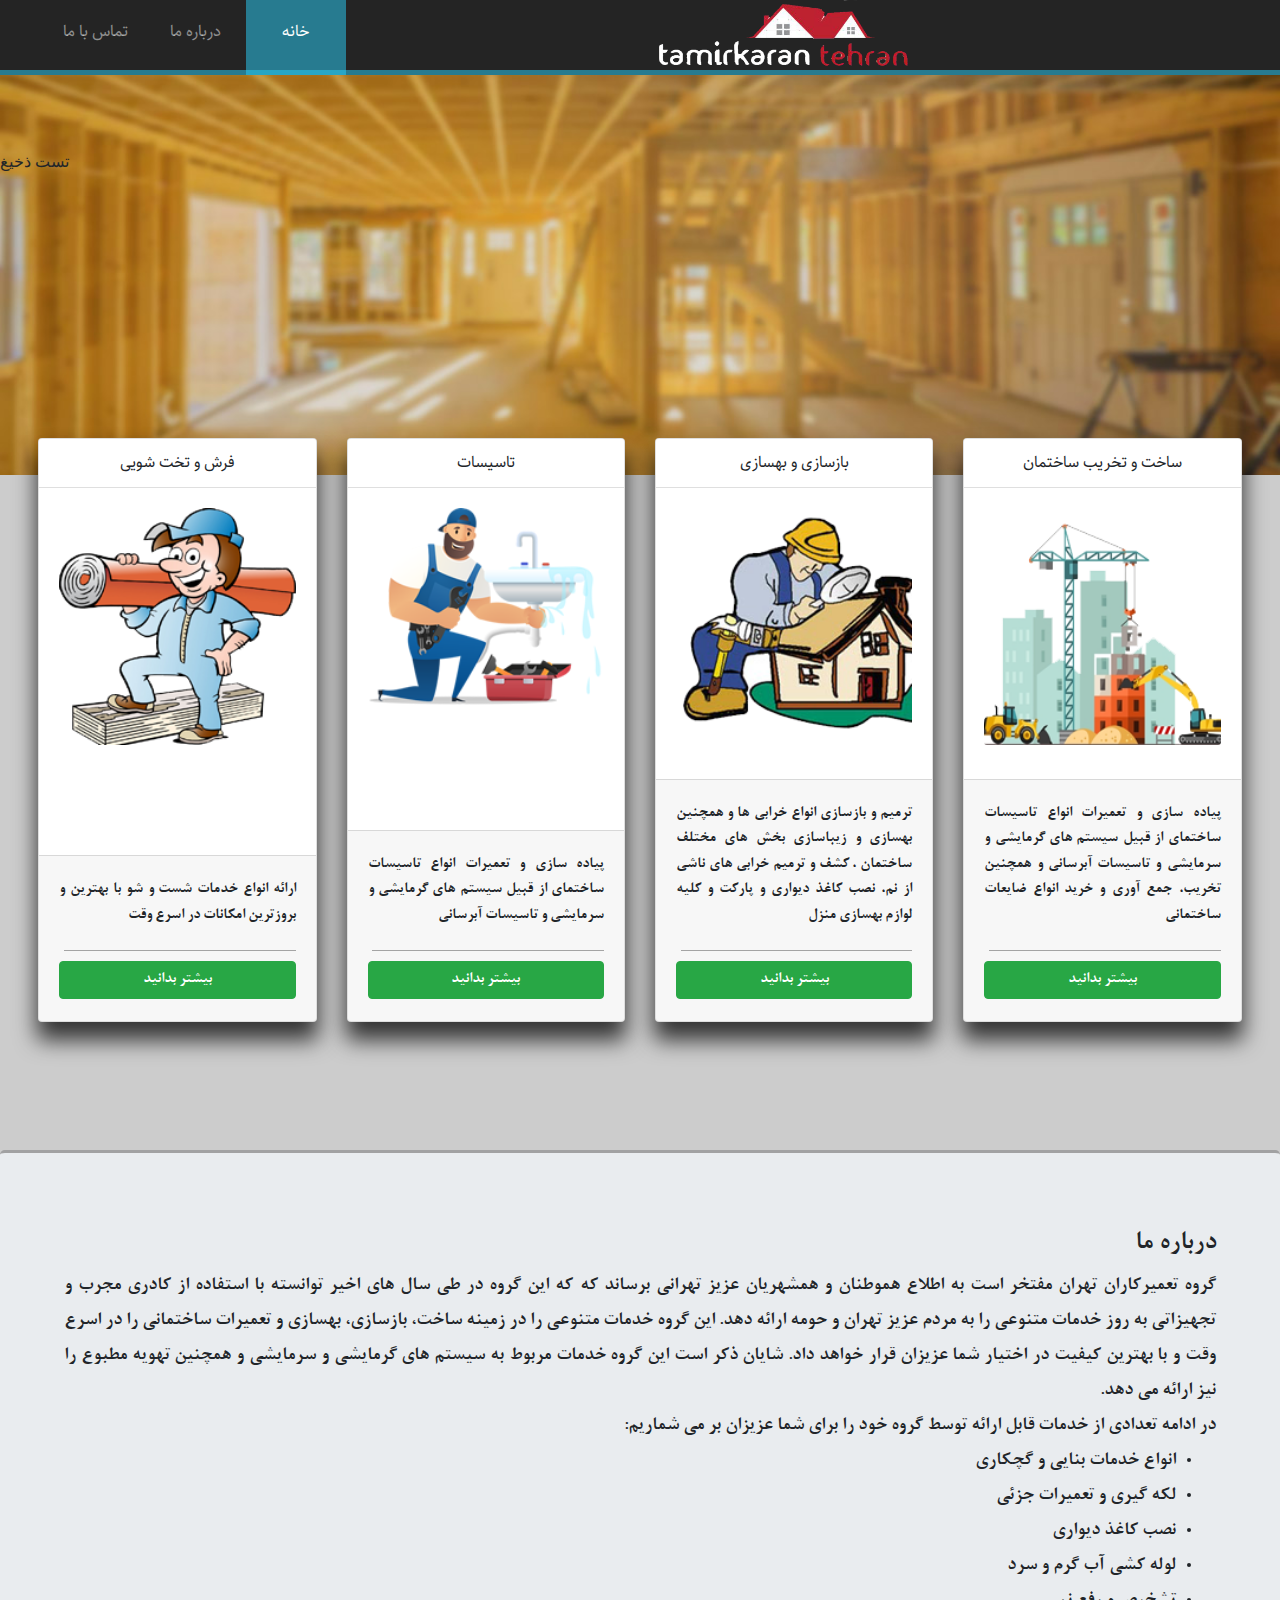
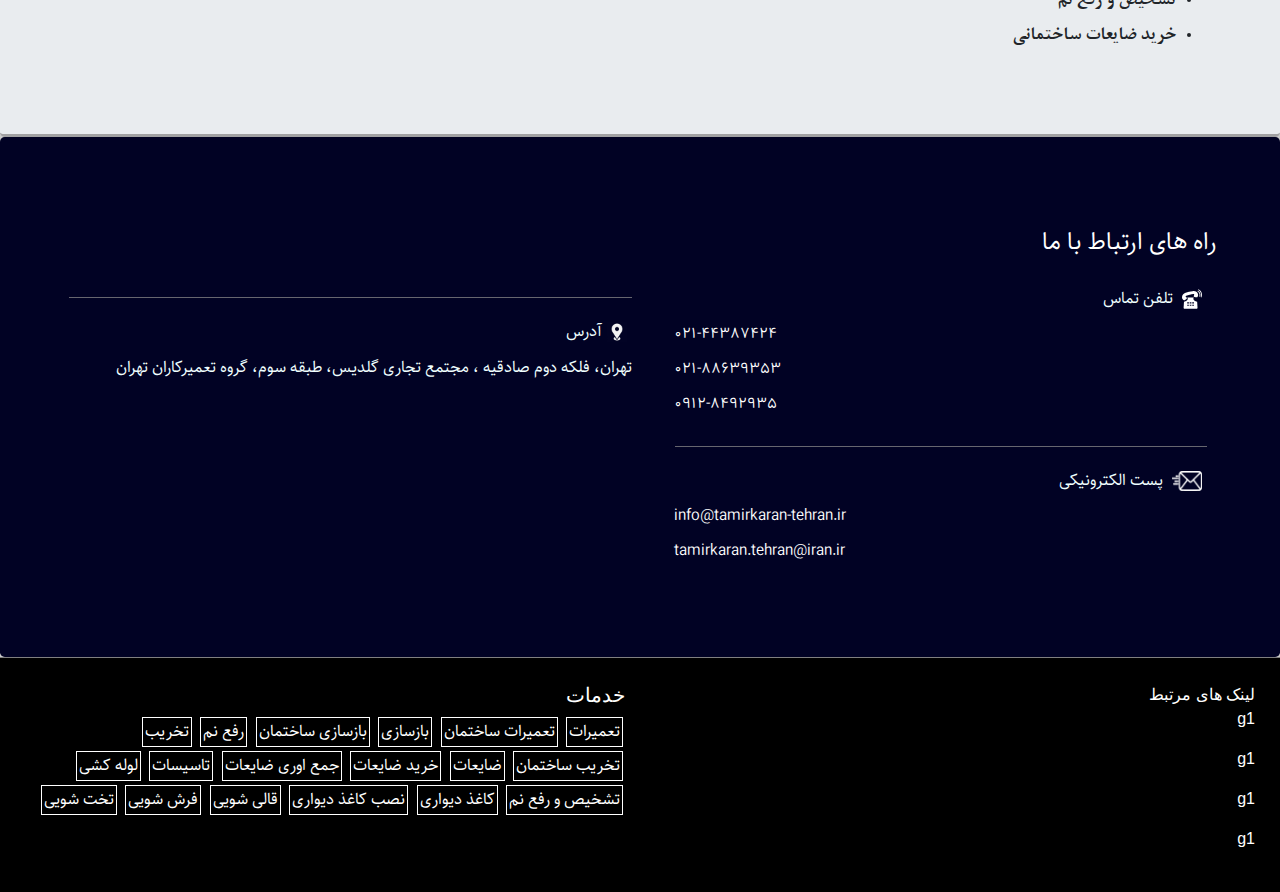
==== index.html @ eb05f3d8 "semifinal" ====
<!DOCTYPE html>
<html lang="fa">

<head>
    <meta charset="UTF-8">
    <meta name="viewport" content="width=device-width, initial-scale=1.0">
    <meta http-equiv="X-UA-Compatible" content="ie=edge">
    <title style="direction:rtl;font-weight: bolder">تعمیرکاران تهران-ساخت، تخریب ، تعمیرات ساختمان </title>
    <script src="./script/jquery.min.js"></script>
    <script src="./script/bootstrap.min.js"></script>
    <script src="./script/main.js"></script>
    <link rel="stylesheet" media="screen" href="./css/bootstrap.min.css" type="text/css">
    <link rel="stylesheet" media="screen" href="./css/main.css" type="text/css">

</head>


<body data-spy="scroll" data-target=".navbar" data-offset="85">

    <div id="header" class="header">

        <div style="height: 100%;margin: 0%;padding: 0%;" class="row">

            <div class="col-6  " id="horinav">

                <nav style="direction:rtl" class="navbar  navbar-expand navbar-dark justify-content-end fixed-top">

                    <ul class="navbar-nav">
                        <li class="nav-item  rounded" onclick="activing(this)">
                            <a class="nav-link" href="#home"> خانه</a>
                        </li>
                        <li class="nav-item rounded" onclick="activing(this)">
                            <a class="nav-link" href="#aboutUs"> درباره ما</a>
                        </li>
                        <li class="nav-item rounded" onclick="activing(this)">
                            <a class="nav-link" href="#contactUs"> تماس با ما</a>
                        </li>

                    </ul>


                </nav>

            </div>
            <div class="colbut col-3">
                <button id="colbut" type="button" class="navbar-toggler">
                    <span  id="" class="navbar-toggler-icon">
                            
                        </span>
            </button>


            </div>

            <div class="col-9 col-sm-6">
                <a href="tamirkaran-tehran.ir"> <img class="logo" src="./img/logo.png" alt="تعمیرکاران تهران لوگو"></a>

            </div>

        </div>

    </div>
    <div class="colnav ">

        <ul class="">
            <li class="" onclick="activing(this)">
                <a class="" href="#home"> خانه</a>
            </li>
            <li class="" onclick="activing(this)">
                <a class="" href="#aboutUs"> درباره ما</a>
            </li>
            <li class="" onclick="activing(this)">
                <a class="" href="#contactUs"> تماس با ما</a>
            </li>

        </ul>
    </div>

    <div data-spy="scroll" data-target=".navbar" data-offset="50">

        <div class="bod" id="home">

            تست ذخیغ

        </div>

        <div class="links" style="direction: rtl">
            <div class="row ">
                <div class="  col-12  col-sm-6 col-lg-3  ">
                    <div class="card">
                        <div class="card-header bg-white text-center ">
                            ساخت و تخریب ساختمان </div>

                        <div class="card-body">
                            <img class="card-img text-center   " src="./img/construction.png" alt="ساخت و تخریب ساختمان construction building">

                        </div>

                        <div class="card-footer">
                            <span>
                                        پیاده سازی و تعمیرات انواع تاسیسات ساختمای 
                                        از قبیل سیستم های گرمایشی و سرمایشی و تاسیسات آبرسانی و همچنین تخریب، جمع آوری و خرید انواع ضایعات ساختمانی
                                        <div class="sep"></div>
                                        <a  class="btn btn-success btn-block text-white" href="#" target="self" >  بیشتر بدانید </a>
                
                            </div>
                        
                        </div>
        
         </div>
         <div class=" col-12  col-sm-6 col-lg-3   ">
                <div class="card">
                    <div class="card-header bg-white text-center ">
                        بازسازی و بهسازی
                            </div>
                
                    <div class="card-body">
                        <img class="card-img text-center   " src="./img/repair.png" alt="repairing بازسازی و بسازی ساختمان">
                    
                    </div>
                    
                    <div class="card-footer">
                            <span >
                                ترمیم و بازسازی انواع خرابی ها و همچنین بهسازی و زیباسازی 
                                بخش های مختلف ساختمان ، کشف و ترمیم خرابی های ناشی از نم، نصب کاغذ دیواری و پارکت و کلیه لوازم بهسازی منزل         
                                   <div class="sep"></div>
                                <a  class="btn btn-success btn-block text-white " href="#" target="self" >  بیشتر بدانید </a>
        
                    </div>
                
                </div>
        </div>
            <div class=" col-12  col-sm-6 col-lg-3     ">
                <div class="card">
                    <div class="card-header bg-white text-center ">
                        تاسیسات
                    </div>

                    <div class="card-body">
                        <img class="card-img text-center   " src="./img/plumber.png" alt="plumber لوله کشی ساختمان">

                    </div>

                    <div class="card-footer">
                        <span>
                                    پیاده سازی و تعمیرات انواع تاسیسات ساختمای 
                                    از قبیل سیستم های گرمایشی و سرمایشی و تاسیسات آبرسانی 
                                    <div class="sep"></div>
                                    <a  class="btn btn-success btn-block text-white" href="#" target="self" >  بیشتر بدانید </a>
            
                        </div>
                    
                    </div>
             </div>
           
            
            <div class=" col-12  col-sm-6 col-lg-3     ">
                <div class="card">
                    <div class="card-header bg-white text-center ">
                        فرش و تخت شویی
                    </div>

                    <div class="card-body">
                        <img class="card-img text-center   " src="./img/carpet.png" alt="carpet cleanng فرش شویی">

                    </div>

                    <div class="card-footer">
                        <span>
                                   ارائه انواع خدمات شست و شو با بهترین و بروزترین امکانات در اسرع وقت   
                                    <div class="sep"></div>
                                    <a  class="btn btn-success btn-block text-white" href="#" target="self" >  بیشتر بدانید </a>
            
                        </div>
                    
                    </div>
             </div>
            </div> 
             
        </div>
    </div>

    <div class="jumbotron aboutUs" id="aboutUs">
        <h3 id=""> درباره ما</h3>
        گروه <b> تعمیرکاران تهران </b>مفتخر است به اطلاع هموطنان و همشهریان عزیز تهرانی برساند که که این گروه در طی سال های اخیر توانسته با استفاده از 
        کادری مجرب و تجهیزاتی به روز خدمات متنوعی را به مردم عزیز تهران و حومه ارائه دهد. این گروه خدمات متنوعی را در زمینه ساخت، بازسازی، بهسازی و تعمیرات ساختمانی را در اسرع وقت 
        و با بهترین کیفیت در اختیار شما عزیزان قرار خواهد داد.
        شایان ذکر است این گروه خدمات مربوط به سیستم های گرمایشی و سرمایشی و همچنین تهویه مطبوع را نیز ارائه می دهد.<br />
        در ادامه تعدادی از خدمات قابل ارائه توسط گروه خود را برای شما عزیزان بر می شماریم:
        <ul>
            <li>
                انواع خدمات بنایی و گچکاری
            </li>
            <li>
                لکه گیری و تعمیرات جزئی
            </li>
            <li>
                نصب کاغذ دیواری 
            </li>
            <li>
                لوله کشی آب گرم و سرد
            </li>
            <li>
                   تشخیص و رفع نم
            </li>
            <li>
                    خرید ضایعات ساختمانی
            </li>
                
                
            
            
        </ul> 
    </div>

    <div  id="contactUs" class="contactUs jumbotron">
        <div class="row">
            <div class="col-12">
                <h4 class="text-white mt-3  ">
                            راه های ارتباط با ما
                </h4>
            </div>
            
            <div class="col-12  col-sm-6 p-4">
                      
                        <h2  class="h6" aria-details="phone number" ><img style="margin-inline: 5px;" height="20px" width="auto" alt=" phone number" src="./img/phone.svg">  تلفن تماس </h2>
                        <div class="justify-content-center" style="padding: 0%;margin: 0%;position: relative;
                        width: auto;left:0px;">
                            <div class="number"><a class="text-white" href="tel:02144387424">021-44387424</a></div>
                            <div class="number"><a  class="text-white" href="tel:02188639353">021-88639353</a></div>
                            <div class="number"><a class="text-white" href="tel:09128492935">0912-8492935</a></div>


                        </div>
   
                        <div class="sep mt-4 mb-4 "></div>
                        <h2 class="h6" aria-details="mail-adress"><img style="margin-inline: 5px;" height="20px" width="auto" alt=" email addr" src="./img/email.png"> پست الکترونیکی</h2>
                        <div class="number">
                            <a class="text-white" href="mailto:info@tamirkaran-tehran.ir">info@tamirkaran-tehran.ir</a>
                        </div>
                        <div class="number">
                            <a class="text-white" href="mailto:tamirkaran.tehran@iran.ir">tamirkaran.tehran@iran.ir</a>
                        </div>
                    </div>
                    <div class="col-12 col-sm-6 p-2 ">
                        <!-- <div class="map">
                            <iframe src="https://www.google.com/maps/embed?pb=!1m27!1m12!1m3!1d6478.45358600903!2d51.332884787327345!3d35.72064049764821!2m3!1f0!2f0!3f0!3m2!1i1024!2i768!4f13.1!4m12!3e6!4m4!1s0x0%3A0xcc3c7de500d5e174!3m2!1d35.7216307!2d51.3362145!4m5!1s0x3f8dfda28e750467%3A0xcc3c7de500d5e174!2zVGVocmFuIFByb3ZpbmNlLCBUZWhyYW4sIDJuZCBTYWRlZ2hpeWVoIFNxdWFyZSwgTm8uIDUxMSwg2KrYudmF24zYsdqp2KfYsdin2YYg2KrZh9ix2KfZhiwgSXJhbg!3m2!1d35.7216307!2d51.3362145!5e0!3m2!1sen!2s!4v1574677558815!5m2!1sen!2s" width="100%" height="300px" frameborder="0" style="border:0;" allowfullscreen=""></iframe>
                        </div> -->
                            <div class="sep mt-4 mb-4 "></div>
                        <h2 class=" h6 " aria-details="address of company "><img style="margin-inline: 5px;" height="20px" width="auto" src="./img/location.png" alt="location - address" >آدرس </h2>
                      
                        <span class=" "> <p>   تهران، فلکه دوم صادقیه ، مجتمع تجاری گلدیس، طبقه سوم، گروه تعمیرکاران تهران  </p> </span>


                        </div>
                    </div>
                </div>
                <footer class="row">
                    <div class="col-12 col-sm-6 ">
                        <span>لینک های مرتبط</span>
                        <p><a hreaf="1"> g1</a></p>
                        <p><a hreaf="1"> g1</a></p>
                        <p><a hreaf="1"> g1</a></p>
                        <p><a hreaf="1"> g1</a></p>


                    </div>


                    <div class="col-12 col-sm-6">
                        <p class="h5">خدمات</p>
                        <div class="sticker">
                            <p>تعمیرات</p>
                        </div>
                        <div class="sticker">
                            <p> تعمیرات ساختمان </p>
                        </div>
                        <div class="sticker">
                            <p> بازسازی </p>
                        </div>
                        <div class="sticker">
                            <p> بازسازی ساختمان </p>
                        </div>
                        <div class="sticker">
                            <p> رفع نم </p>
                        </div>
                        <div class="sticker">
                            <p>تخریب</p>
                        </div>
                        <div class="sticker">
                            <p>تخریب ساختمان</p>
                        </div>
                        <div class="sticker">
                            <p>ضایعات</p>
                        </div>
                        <div class="sticker">
                            <p>خرید ضایعات</p>
                        </div>
                        <div class="sticker">
                            <p>جمع اوری ضایعات</p>
                        </div>
                        <div class="sticker">
                            <p>تاسیسات</p>
                        </div>
                        <div class="sticker">
                            <p>لوله کشی</p>
                        </div>
                        <div class="sticker">
                            <p>تشخیص و رفع نم</p>
                        </div>
                        <div class="sticker">
                            <p>کاغذ دیواری</p>
                        </div>
                        <div class="sticker">
                            <p>نصب کاغذ دیواری</p>
                        </div>
                        <div class="sticker">
                            <p> قالی شویی </p>
                        </div>
                        <div class="sticker">
                            <p> فرش شویی </p>
                        </div>
                        <div class="sticker">
                            <p> تخت شویی </p>
                        </div>
                    </div>

                </footer>
            </div>
</body>
</html
---- css/main.css ----
html,
        body {
            margin: 0%;
            padding: 0%;
            scroll-behavior: smooth;
            width: 100%;
            overflow-x: hidden;
        }
        
        body {
            background-color: rgb(204, 204, 204);
        }
        
        @font-face {
            font-family: shabnam;
            src: url("../font/Sahel.woff");
        }
        
        @font-face {
            font-family: naz;
            src: url("../font/naz.ttf")
        }
        
        @font-face {
            font-family: digit;
            src: url("../font/digit.woff");
        }
        
        .header {
            box-sizing: border-box;
            height: 75px;
            width: 100%;
            position: fixed;
            background-color: rgb(36, 36, 36);
            z-index: 100;
            border-bottom: 5px solid rgba(42, 210, 252, 0.5);
            color: white;
            margin-right: 0px;
            padding: 0px;
        }
        
        .header .navbar {
            height: 100%;
            margin-left: 5%;
            position: relative;
            bottom: 0px;
            margin-bottom: 0px;
            padding: 0px;
        }
        
        .header .navbar-nav {
            height: 100%;
        }
        
        .header .nav-item {
            text-align: center;
            bottom: 0px;
            margin-bottom: 0px;
            padding: 0px;
            height: 100%;
            width: 100px;
            cursor: pointer;
            transition: background-color 1s;
            -webkit-transition: background-color 1s;
            -moz-transition: background-color 1s;
            -ms-transition: background-color 1s;
            -o-transition: background-color 1s;
        }
        
        .header .nav-link.active {
            background-color: rgba(42, 210, 252, 0.5);
        }
        
        .header .nav-link {
            padding-top: 20%;
            position: relative;
            height: 100%;
        }
        
        .header .logo {
            position: relative;
            margin-right: 0px;
            height: 75px;
            width: auto;
        }
        
        .bod {
            position: relative;
            width: 100%;
            min-height: 400px;
            top: 75px;
            padding-top: 75px;
            background-image: url("../img/back.jpg");
            background-clip: border-box;
            background-size: cover;
            background-repeat: no-repeat;
            background-position: center;
        }
        
        #sv1 {
            position: relative;
            top: 100%;
            width: 100%;
            height: 200px;
            display: block;
        }
        
        .links {
            height: auto;
            margin: 3%;
            margin-top: 3%;
        }
        
        .col {
            margin-bottom: 20px;
        }
        
        .card-header,
        .navbar * {
            font-family: shabnam;
        }
        
        .card-body {
            text-align: center;
        }
        
        .card-body img {
            position: relative;
            height: inherit;
            width: 100%;
        }
        
        .card-footer {
            font-family: naz;
        }
        
        .card-footer span {
            display: block;
            direction: rtl;
            text-align: justify;
            line-height: 160%;
            margin: 10px 0px 10px 0px;
        }
        
        .sep {
            position: relative;
            content: "";
            width: 98%;
            height: 1px;
            background-color: rgba(136, 136, 136, 0.75);
            margin-top: 20px;
            margin-bottom: 10px;
        }
        
        .card-footer a {
            text-decoration: none;
            color: black;
        }
        
        .card {
            height: 100%;
            margin-bottom: 5%;
            -webkit-box-shadow: 0px 17px 22px 1px rgba(0, 0, 0, 0.75);
            -moz-box-shadow: 0px 17px 22px 1px rgba(0, 0, 0, 0.75);
            box-shadow: 0px 17px 22px 1px rgba(0, 0, 0, 0.75);
        }
        
        .aboutUs {
            direction: rtl;
            font-family: naz;
            font-size: 20px;
            text-align: justify;
            line-height: 35px;
            width: 100%;
            padding: 5%;
            border-top: 3px solid rgba(136, 136, 136, 0.75);
            border-bottom: 3px solid rgba(136, 136, 136, 0.75);
            margin-top: 10%;
            margin-bottom: 0%;
            padding-top: 75px;
        }
        
        .contactUs {
            margin: 0%;
            background-color: rgb(1, 2, 36);
            direction: rtl;
            font-family: shabnam;
            text-align: right;
            color: azure;
            padding: 5%;
            padding-top: 75px;
            line-height: 35px;
        }
        
        .number {
            text-align: left;
            padding-left: 10px;
        }
        
        .colnav {
            top: -100%;
            position: fixed;
            width: 100%;
            z-index: 99;
            background-color: rgb(36, 36, 36);
        }
        
        .colbut {
            display: none;
        }
        
        footer {
            direction: rtl;
            background-color: black;
            color: white;
            border-top: 1px solid rgba(255, 255, 255, 0.5);
            padding: 25px;
            text-align: right;
        }
        
        .sticker {
            font-family: shabnam;
            display: inline-block;
            border: 1px solid white;
            margin: 2px;
            padding: 2px;
        }
        
        .sticker p {
            padding: 0px;
            margin: 0px;
        }
        
        .number {
            font-family: digit;
            color: white;
        }
        
        @media only screen and (max-width:576px) {
            .header .nav-item.active {
                background-color: none;
                border-bottom: none;
            }
            .colbut {
                display: inline-block;
            }
            #horinav {
                display: none;
            }
            .header {
                height: 50px;
            }
            .header .logo {
                height: 50px;
            }
            .bod {
                top: 50px;
                ;
            }
        }
        
        @media only screen and (max-width:768px) {
            .card {
                height: auto;
            }
        }
        
        .map {
            position: relative;
            text-align: right;
            height: 300px;
            width: 100%;
        }
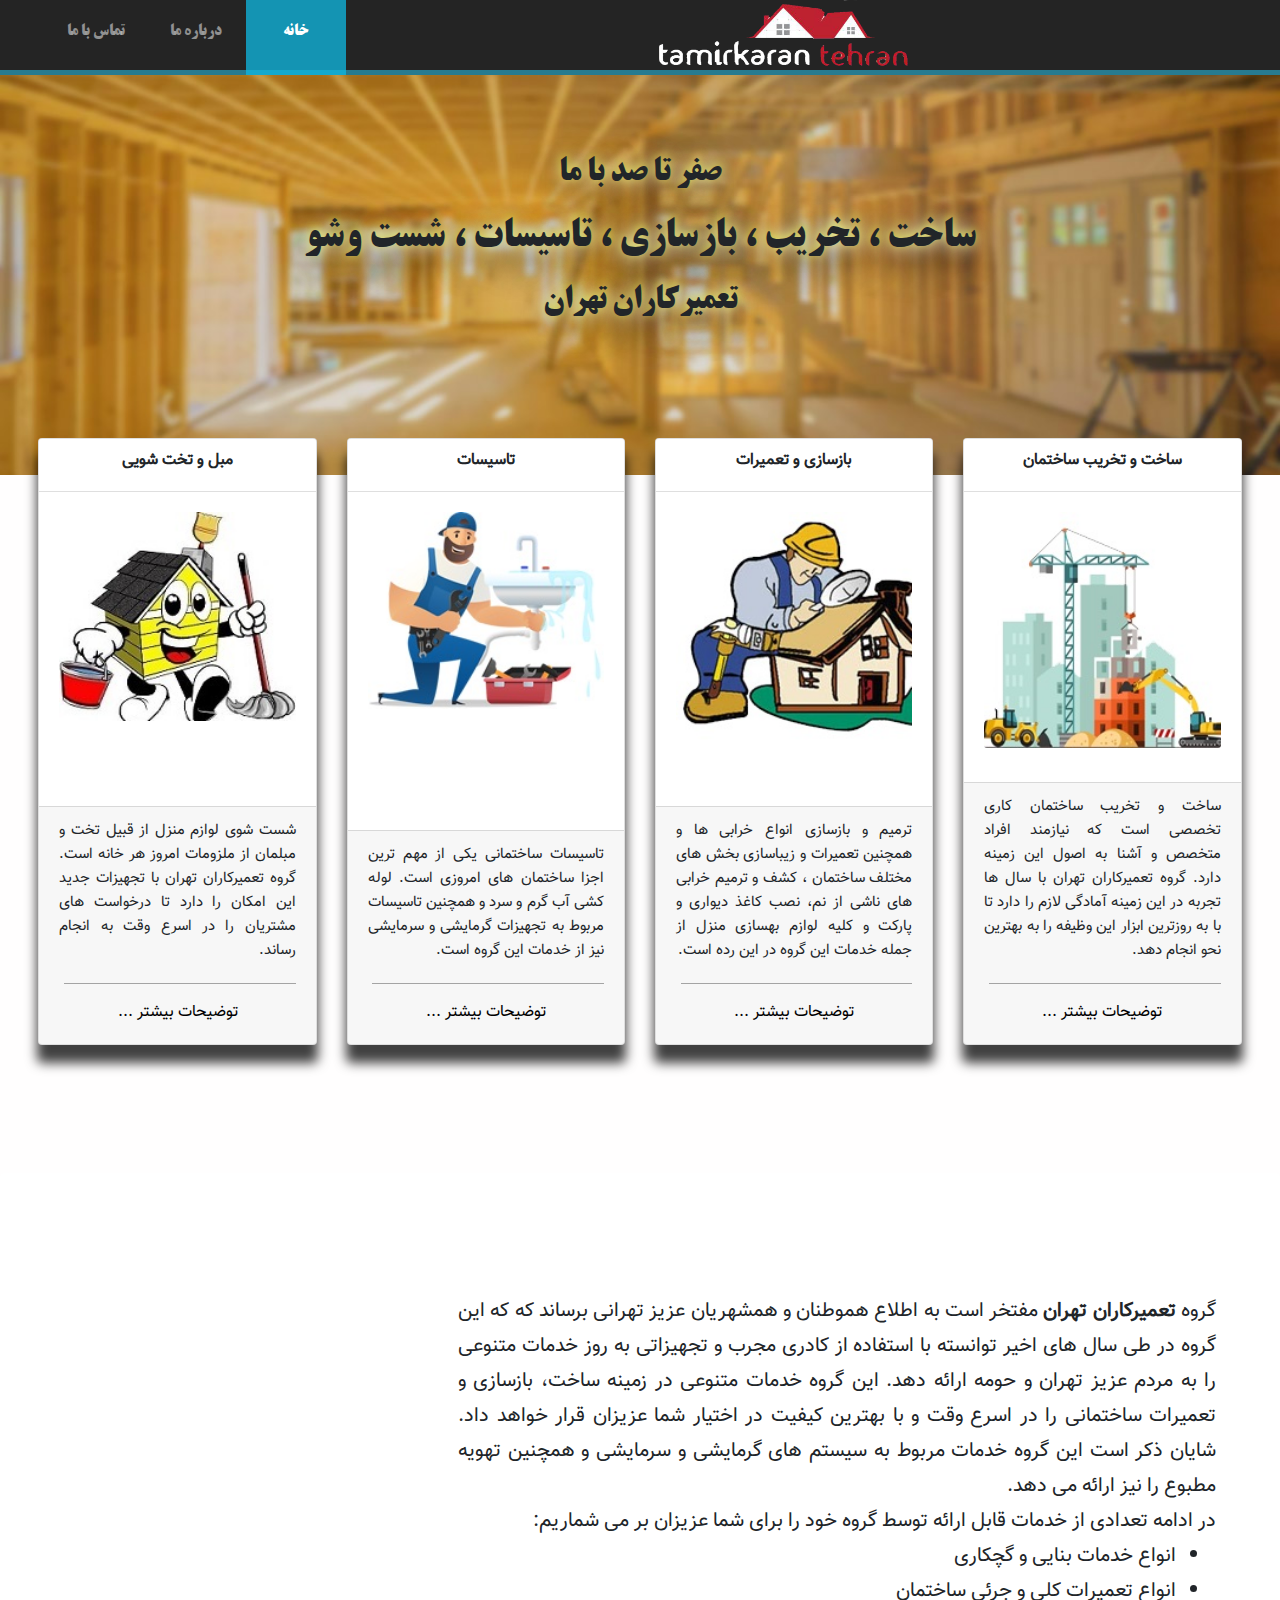
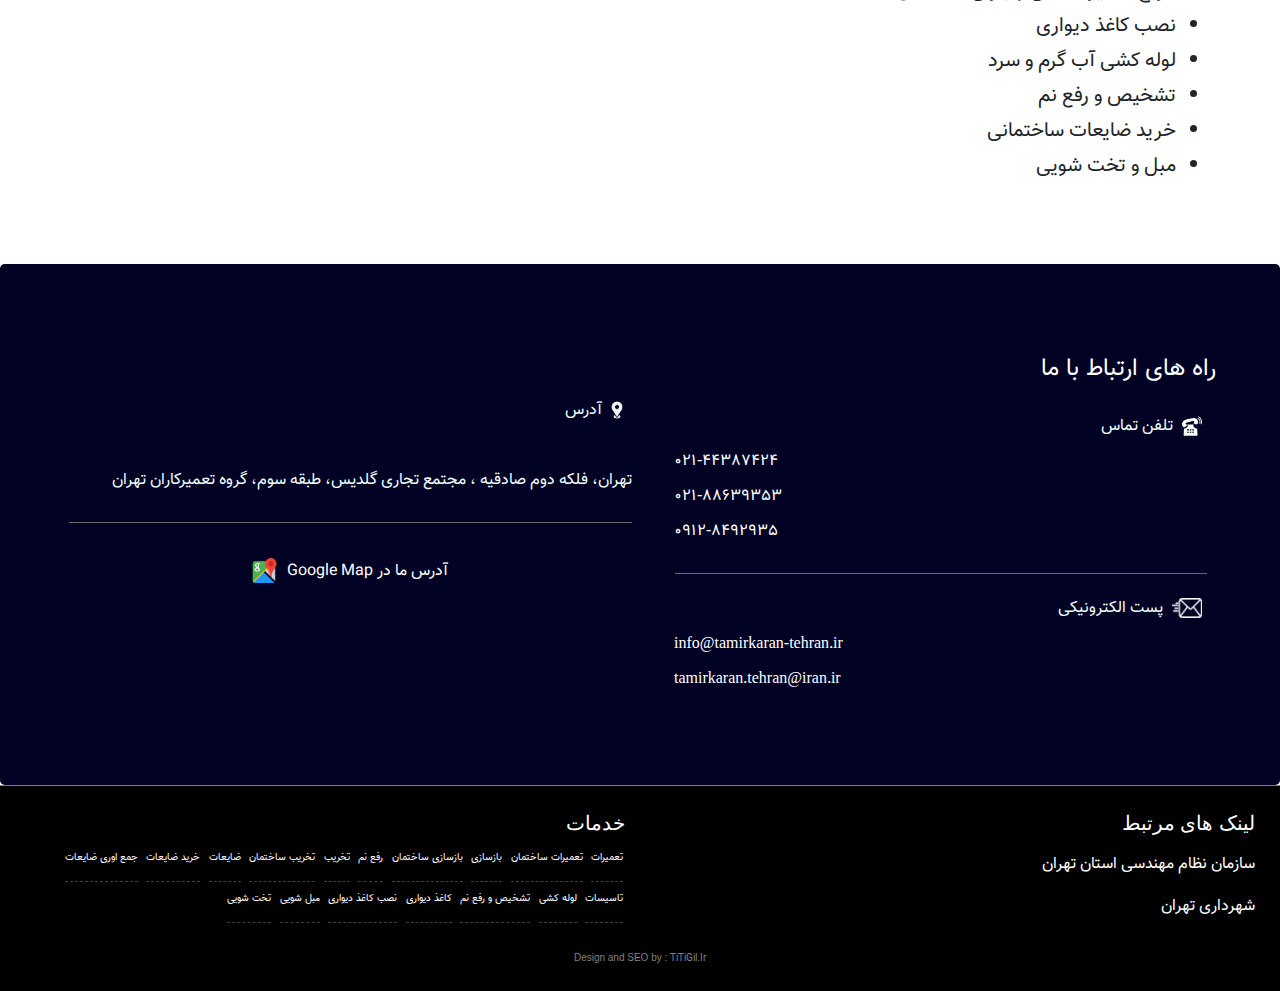
==== commit b866056d: "semi final" ====
--- a/index.html
+++ b/index.html
@@ -5,12 +5,16 @@
     <meta charset="UTF-8">
     <meta name="viewport" content="width=device-width, initial-scale=1.0">
     <meta http-equiv="X-UA-Compatible" content="ie=edge">
-    <title style="direction:rtl;font-weight: bolder">تعمیرکاران تهران-ساخت، تخریب ، تعمیرات ساختمان </title>
+    <title style="direction:rtl;font-weight: bolder"> تعمیرکاران تهران - ساخت ، تخریب ، تاسیسات، بازسازی و تعمیرات  ، شست و شو  </title>
     <script src="./script/jquery.min.js"></script>
     <script src="./script/bootstrap.min.js"></script>
     <script src="./script/main.js"></script>
     <link rel="stylesheet" media="screen" href="./css/bootstrap.min.css" type="text/css">
     <link rel="stylesheet" media="screen" href="./css/main.css" type="text/css">
+    <link rel="shortcut icon" href="./favicon.ico" />
+    <meta name="Description" content="ساخت وتخریب ، انواع خدمات دیوارچینی، گچ کاری سربندی سیمان کاری و کف سازی ، ساختمان و منزل ">
+    <meta name="Keywords" content="، تعمیر ساختمان، دیوارکشی، گچ کاری، تخریب ، خرید ضایعات ">
+<meta name="google-site-verification" content="5cCa58gFMQs2XHv0B3V8iNai8IlWePppMD5J265w5SE" />
 
 </head>
 
@@ -26,13 +30,13 @@
                 <nav style="direction:rtl" class="navbar  navbar-expand navbar-dark justify-content-end fixed-top">
 
                     <ul class="navbar-nav">
-                        <li class="nav-item  rounded" onclick="activing(this)">
+                        <li class="nav-item  rounded">
                             <a class="nav-link" href="#home"> خانه</a>
                         </li>
-                        <li class="nav-item rounded" onclick="activing(this)">
+                        <li class="nav-item rounded">
                             <a class="nav-link" href="#aboutUs"> درباره ما</a>
                         </li>
-                        <li class="nav-item rounded" onclick="activing(this)">
+                        <li class="nav-item rounded">
                             <a class="nav-link" href="#contactUs"> تماس با ما</a>
                         </li>
 
@@ -45,7 +49,7 @@
             <div class="colbut col-3">
                 <button id="colbut" type="button" class="navbar-toggler">
                     <span  id="" class="navbar-toggler-icon">
-                            
+                        &#9776
                         </span>
             </button>
 
@@ -53,78 +57,81 @@
             </div>
 
             <div class="col-9 col-sm-6">
-                <a href="tamirkaran-tehran.ir"> <img class="logo" src="./img/logo.png" alt="تعمیرکاران تهران لوگو"></a>
-
-            </div>
-
-        </div>
-
-    </div>
-    <div class="colnav ">
-
-        <ul class="">
-            <li class="" onclick="activing(this)">
-                <a class="" href="#home"> خانه</a>
+                <a href="."> <img class="logo" src="./img/logo.png" alt="تعمیرکاران تهران لوگو"></a>
+
+            </div>
+
+        </div>
+
+    </div>
+
+
+    <div class="colnav nav text-white">
+
+        <ul class="navbar-nav ">
+            <li class="nav-item">
+                <a class="nav-link" href="#home"> خانه</a>
             </li>
-            <li class="" onclick="activing(this)">
-                <a class="" href="#aboutUs"> درباره ما</a>
+            <li class="nav-item">
+                <a class="nav-link" href="#aboutUs"> درباره ما</a>
             </li>
-            <li class="" onclick="activing(this)">
-                <a class="" href="#contactUs"> تماس با ما</a>
+            <li class="nav-item">
+                <a class="nav-link" href="#contactUs"> تماس با ما</a>
             </li>
 
         </ul>
     </div>
 
-    <div data-spy="scroll" data-target=".navbar" data-offset="50">
-
-        <div class="bod" id="home">
-
-            تست ذخیغ
-
-        </div>
-
-        <div class="links" style="direction: rtl">
-            <div class="row ">
-                <div class="  col-12  col-sm-6 col-lg-3  ">
-                    <div class="card">
-                        <div class="card-header bg-white text-center ">
-                            ساخت و تخریب ساختمان </div>
-
-                        <div class="card-body">
-                            <img class="card-img text-center   " src="./img/construction.png" alt="ساخت و تخریب ساختمان construction building">
-
-                        </div>
-
-                        <div class="card-footer">
-                            <span>
-                                        پیاده سازی و تعمیرات انواع تاسیسات ساختمای 
-                                        از قبیل سیستم های گرمایشی و سرمایشی و تاسیسات آبرسانی و همچنین تخریب، جمع آوری و خرید انواع ضایعات ساختمانی
-                                        <div class="sep"></div>
-                                        <a  class="btn btn-success btn-block text-white" href="#" target="self" >  بیشتر بدانید </a>
-                
-                            </div>
-                        
-                        </div>
+   
+
+    <div class="bod" id="home">
+        <h2> صفر تا صد با ما</h2>
+        <h1>  ساخت ، تخریب  ، بازسازی  ، تاسیسات  ، شست وشو</h1>
+        <h2>تعمیرکاران تهران</h2>
+    </div>
+
+    <div class="links " style="direction: rtl">
+        <div class="row ">
+            <div class="  col-12  col-sm-6 col-lg-3  ">
+                <div class="card">
+                    <div class="card-header bg-white text-center ">
+                      <h6>  ساخت و تخریب ساختمان </h6></div>
+
+                    <div class="card-body">
+                        <img class="card-img text-center   " src="./img/construction.jpg" alt="ساخت و تخریب ساختمان construction building">
+
+                    </div>
+
+                    <div class="card-footer">
+                        <span>
+                                   
+                            ساخت و تخریب ساختمان کاری تخصصی است که نیازمند افراد متخصص و آشنا به اصول این زمینه دارد.
+                            گروه تعمیرکاران تهران با سال ها تجربه در این زمینه آمادگی لازم را دارد تا با به روزترین ابزار این وظیفه را به بهترین نحو انجام دهد. 
+                            <div class="sep"></div>
+                                    <a  class="btn  btn-block " href="./construction.html" data-toggle="tooltip" data-placement="top" title="اطلاعات بیشتر از خدمات گروه در زمینه ساخت و تخریب ساختمان"  >  توضیحات بیشتر ... </a>
+            
+                        </div>
+                    
+                    </div>
         
          </div>
          <div class=" col-12  col-sm-6 col-lg-3   ">
                 <div class="card">
                     <div class="card-header bg-white text-center ">
-                        بازسازی و بهسازی
+                        <h6>بازسازی و تعمیرات</h6>
                             </div>
                 
                     <div class="card-body">
-                        <img class="card-img text-center   " src="./img/repair.png" alt="repairing بازسازی و بسازی ساختمان">
+                        <img class="card-img text-center   " src="./img/repair.jpg" alt="repairing بازسازی و بسازی ساختمان">
                     
                     </div>
                     
                     <div class="card-footer">
                             <span >
-                                ترمیم و بازسازی انواع خرابی ها و همچنین بهسازی و زیباسازی 
-                                بخش های مختلف ساختمان ، کشف و ترمیم خرابی های ناشی از نم، نصب کاغذ دیواری و پارکت و کلیه لوازم بهسازی منزل         
+                                ترمیم و بازسازی انواع خرابی ها و همچنین تعمیرات و زیباسازی 
+                                بخش های مختلف ساختمان ، کشف و ترمیم خرابی های ناشی از نم، نصب کاغذ دیواری و پارکت و کلیه لوازم بهسازی منزل از جمله خدمات این گروه در این رده است.         
                                    <div class="sep"></div>
-                                <a  class="btn btn-success btn-block text-white " href="#" target="self" >  بیشتر بدانید </a>
+                                <a  class="btn  btn-block  " href="./repair.html" data-toggle="tooltip" data-placement="top" title="اطلاعات بیشتر از خدمات گروه در زمینه بازسازی و تعمیرات ساختمان"   >  توضیحات بیشتر ... </a>
         
                     </div>
                 
@@ -133,20 +140,19 @@
             <div class=" col-12  col-sm-6 col-lg-3     ">
                 <div class="card">
                     <div class="card-header bg-white text-center ">
-                        تاسیسات
+                      <h6>  تاسیسات</h6>
                     </div>
 
                     <div class="card-body">
-                        <img class="card-img text-center   " src="./img/plumber.png" alt="plumber لوله کشی ساختمان">
+                        <img class="card-img text-center   " src="./img/plumber.jpg" alt="plumber لوله کشی ساختمان">
 
                     </div>
 
                     <div class="card-footer">
                         <span>
-                                    پیاده سازی و تعمیرات انواع تاسیسات ساختمای 
-                                    از قبیل سیستم های گرمایشی و سرمایشی و تاسیسات آبرسانی 
-                                    <div class="sep"></div>
-                                    <a  class="btn btn-success btn-block text-white" href="#" target="self" >  بیشتر بدانید </a>
+                            تاسیسات ساختمانی یکی از مهم ترین اجزا ساختمان های امروزی است. لوله کشی آب  گرم و سرد و همچنین تاسیسات مربوط به تجهیزات گرمایشی و سرمایشی نیز از خدمات این گروه است.                                     </span>
+                            <div class="sep"></div>
+                                    <a  class="btn  btn-block " href="./plumber.html"  data-toggle="tooltip" data-placement="top" title="اطلاعات بیشتر از خدمات گروه در زمینه خدمات تاسیسات "  >  توضیحات بیشتر ... </a>
             
                         </div>
                     
@@ -157,19 +163,20 @@
             <div class=" col-12  col-sm-6 col-lg-3     ">
                 <div class="card">
                     <div class="card-header bg-white text-center ">
-                        فرش و تخت شویی
+                      <h6> مبل و تخت شویی</h6>
                     </div>
 
                     <div class="card-body">
-                        <img class="card-img text-center   " src="./img/carpet.png" alt="carpet cleanng فرش شویی">
+                        <img class="card-img text-center   " src="./img/sofa.jpg" alt="carpet cleanng مبل شویی">
 
                     </div>
 
                     <div class="card-footer">
                         <span>
-                                   ارائه انواع خدمات شست و شو با بهترین و بروزترین امکانات در اسرع وقت   
-                                    <div class="sep"></div>
-                                    <a  class="btn btn-success btn-block text-white" href="#" target="self" >  بیشتر بدانید </a>
+                            شست شوی لوازم منزل از قبیل  تخت و مبلمان از ملزومات امروز هر خانه است.
+                            گروه تعمیرکاران تهران با تجهیزات جدید این امکان را دارد تا درخواست های مشتریان را در اسرع وقت به انجام رساند.       
+                            <div class="sep"></div>
+                                    <a  class="btn  btn-block " href="sofa.html"  data-toggle="tooltip" data-placement="top" title="اطلاعات بیشتر از خدمات گروه در زمینه شست و شوی مبل و  و تخت"  >  توضیحات بیشتر ... </a>
             
                         </div>
                     
@@ -178,39 +185,47 @@
             </div> 
              
         </div>
-    </div>
-
-    <div class="jumbotron aboutUs" id="aboutUs">
-        <h3 id=""> درباره ما</h3>
-        گروه <b> تعمیرکاران تهران </b>مفتخر است به اطلاع هموطنان و همشهریان عزیز تهرانی برساند که که این گروه در طی سال های اخیر توانسته با استفاده از 
-        کادری مجرب و تجهیزاتی به روز خدمات متنوعی را به مردم عزیز تهران و حومه ارائه دهد. این گروه خدمات متنوعی را در زمینه ساخت، بازسازی، بهسازی و تعمیرات ساختمانی را در اسرع وقت 
-        و با بهترین کیفیت در اختیار شما عزیزان قرار خواهد داد.
-        شایان ذکر است این گروه خدمات مربوط به سیستم های گرمایشی و سرمایشی و همچنین تهویه مطبوع را نیز ارائه می دهد.<br />
-        در ادامه تعدادی از خدمات قابل ارائه توسط گروه خود را برای شما عزیزان بر می شماریم:
-        <ul>
-            <li>
-                انواع خدمات بنایی و گچکاری
-            </li>
-            <li>
-                لکه گیری و تعمیرات جزئی
-            </li>
-            <li>
-                نصب کاغذ دیواری 
-            </li>
-            <li>
-                لوله کشی آب گرم و سرد
-            </li>
-            <li>
-                   تشخیص و رفع نم
-            </li>
-            <li>
-                    خرید ضایعات ساختمانی
-            </li>
-                
-                
-            
-            
-        </ul> 
+    
+
+    <div class="jumbotron aboutUs bg-white" id="aboutUs">
+        <div class="row" style="direction: rtl">
+            <div class="col-12 col-sm-8" >
+                    <h2 id="text"> درباره ما</h2>
+                    گروه <b> تعمیرکاران تهران </b>مفتخر است به اطلاع هموطنان و همشهریان عزیز تهرانی برساند که که این گروه در طی سال های اخیر توانسته با استفاده از 
+                    کادری مجرب و تجهیزاتی به روز خدمات متنوعی را به مردم عزیز تهران و حومه ارائه دهد. این گروه خدمات متنوعی  در زمینه ساخت، بازسازی و تعمیرات ساختمانی را در اسرع وقت 
+                    و با بهترین کیفیت در اختیار شما عزیزان قرار خواهد داد.
+                    شایان ذکر است این گروه خدمات مربوط به سیستم های گرمایشی و سرمایشی و همچنین تهویه مطبوع را نیز ارائه می دهد.<br />
+                    در ادامه تعدادی از خدمات قابل ارائه توسط گروه خود را برای شما عزیزان بر می شماریم:
+                    <ul>
+                        <li>
+                            انواع خدمات بنایی و گچکاری
+                        </li>
+                        <li>
+                            انواع تعمیرات کلی و جرئی ساختمان
+                        </li>
+                        <li>
+                            نصب کاغذ دیواری 
+                        </li>
+                        <li>
+                            لوله کشی آب گرم و سرد
+                        </li>
+                        <li>
+                               تشخیص و رفع نم
+                        </li>
+                        <li>
+                                خرید ضایعات ساختمانی
+                        </li>
+                        <li>
+                               مبل   و تخت شویی
+                        </li>
+                        
+                    </ul> 
+            </div>
+            <div class="col-12 col-sm-4 align-items-center">
+                <img id="constructor" src="img/constructor.png">
+            </div>
+        </div>
+
     </div>
 
     <div  id="contactUs" class="contactUs jumbotron">
@@ -243,89 +258,90 @@
                         </div>
                     </div>
                     <div class="col-12 col-sm-6 p-2 ">
-                        <!-- <div class="map">
-                            <iframe src="https://www.google.com/maps/embed?pb=!1m27!1m12!1m3!1d6478.45358600903!2d51.332884787327345!3d35.72064049764821!2m3!1f0!2f0!3f0!3m2!1i1024!2i768!4f13.1!4m12!3e6!4m4!1s0x0%3A0xcc3c7de500d5e174!3m2!1d35.7216307!2d51.3362145!4m5!1s0x3f8dfda28e750467%3A0xcc3c7de500d5e174!2zVGVocmFuIFByb3ZpbmNlLCBUZWhyYW4sIDJuZCBTYWRlZ2hpeWVoIFNxdWFyZSwgTm8uIDUxMSwg2KrYudmF24zYsdqp2KfYsdin2YYg2KrZh9ix2KfZhiwgSXJhbg!3m2!1d35.7216307!2d51.3362145!5e0!3m2!1sen!2s!4v1574677558815!5m2!1sen!2s" width="100%" height="300px" frameborder="0" style="border:0;" allowfullscreen=""></iframe>
-                        </div> -->
-                            <div class="sep mt-4 mb-4 "></div>
+                  
+                            
                         <h2 class=" h6 " aria-details="address of company "><img style="margin-inline: 5px;" height="20px" width="auto" src="./img/location.png" alt="location - address" >آدرس </h2>
-                      
+                      <br />
                         <span class=" "> <p>   تهران، فلکه دوم صادقیه ، مجتمع تجاری گلدیس، طبقه سوم، گروه تعمیرکاران تهران  </p> </span>
-
-
-                        </div>
-                    </div>
-                </div>
-                <footer class="row">
-                    <div class="col-12 col-sm-6 ">
-                        <span>لینک های مرتبط</span>
-                        <p><a hreaf="1"> g1</a></p>
-                        <p><a hreaf="1"> g1</a></p>
-                        <p><a hreaf="1"> g1</a></p>
-                        <p><a hreaf="1"> g1</a></p>
-
-
-                    </div>
-
-
-                    <div class="col-12 col-sm-6">
-                        <p class="h5">خدمات</p>
-                        <div class="sticker">
-                            <p>تعمیرات</p>
-                        </div>
-                        <div class="sticker">
-                            <p> تعمیرات ساختمان </p>
-                        </div>
-                        <div class="sticker">
-                            <p> بازسازی </p>
-                        </div>
-                        <div class="sticker">
-                            <p> بازسازی ساختمان </p>
-                        </div>
-                        <div class="sticker">
-                            <p> رفع نم </p>
-                        </div>
-                        <div class="sticker">
-                            <p>تخریب</p>
-                        </div>
-                        <div class="sticker">
-                            <p>تخریب ساختمان</p>
-                        </div>
-                        <div class="sticker">
-                            <p>ضایعات</p>
-                        </div>
-                        <div class="sticker">
-                            <p>خرید ضایعات</p>
-                        </div>
-                        <div class="sticker">
-                            <p>جمع اوری ضایعات</p>
-                        </div>
-                        <div class="sticker">
-                            <p>تاسیسات</p>
-                        </div>
-                        <div class="sticker">
-                            <p>لوله کشی</p>
-                        </div>
-                        <div class="sticker">
-                            <p>تشخیص و رفع نم</p>
-                        </div>
-                        <div class="sticker">
-                            <p>کاغذ دیواری</p>
-                        </div>
-                        <div class="sticker">
-                            <p>نصب کاغذ دیواری</p>
-                        </div>
-                        <div class="sticker">
-                            <p> قالی شویی </p>
-                        </div>
-                        <div class="sticker">
-                            <p> فرش شویی </p>
-                        </div>
-                        <div class="sticker">
-                            <p> تخت شویی </p>
-                        </div>
-                    </div>
-
-                </footer>
-            </div>
+                        <div class="sep mt-4 mb-4 "></div>
+                        <button onclick="add()" data-toggle="collapse"data-target="#map" class="border-0 bg-transparent text-white btn btn-block">آدرس ما در Google Map<img style=" padding:5px;margin-left:5px;margin-right:5px"width="35px" height="35px" src="./img/map.png" alt="googe map icom"></button> 
+                       
+                        <div class="collapse border-success "  id="map">
+                                   <iframe id="mapframe" style="border:2px solid green"  width="100%" height="300px" frameborder="0" style="border:0;" allowfullscreen=""></iframe>
+                               </div>
+       
+                        </div>
+                    </div>
+    </div>
+    <footer class="row">
+        <div class="col-12 col-sm-6 ">
+            <h5 class="mb-6">لینک های مرتبط</h5>
+            <p class="mt-3"><a href="https://www.tceo.ir/Portal/Home/"> سازمان نظام مهندسی استان تهران</a></p>
+            <p><a href="http://www.tehran.ir/"> شهرداری تهران</a></p>
+            
+
+
+        </div>
+
+
+        <div class="col-12 col-sm-6">
+            <p class="h5">خدمات</p>
+            <div class="sticker">
+                <p>تعمیرات</p>
+            </div>
+            <div class="sticker">
+                <p> تعمیرات ساختمان </p>
+            </div>
+            <div class="sticker">
+                <p> بازسازی </p>
+            </div>
+            <div class="sticker">
+                <p> بازسازی ساختمان </p>
+            </div>
+            <div class="sticker">
+                <p> رفع نم </p>
+            </div>
+            <div class="sticker">
+                <p>تخریب</p>
+            </div>
+            <div class="sticker">
+                <p>تخریب ساختمان</p>
+            </div>
+            <div class="sticker">
+                <p>ضایعات</p>
+            </div>
+            <div class="sticker">
+                <p>خرید ضایعات</p>
+            </div>
+            <div class="sticker">
+                <p>جمع اوری ضایعات</p>
+            </div>
+            <div class="sticker">
+                <p>تاسیسات</p>
+            </div>
+            <div class="sticker">
+                <p>لوله کشی</p>
+            </div>
+            <div class="sticker">
+                <p>تشخیص و رفع نم</p>
+            </div>
+            <div class="sticker">
+                <p>کاغذ دیواری</p>
+            </div>
+            <div class="sticker">
+                <p>نصب کاغذ دیواری</p>
+            </div>
+            
+            <div class="sticker">
+                <p> مبل شویی </p>
+            </div>
+            <div class="sticker">
+                <p> تخت شویی </p>
+            </div>
+        </div>
+        <div style="text-align: center;margin-top:15px;font-size:10px;direction: ltr;color:gray" class="col-12 justify-content-center">Design and SEO by : <a style="color: gray" href="http://titigil.ir">TiTiGil.Ir</a></div>
+
+    </footer>
+    
 </body>
 </html--- a/css/main.css
+++ b/css/main.css
@@ -1,273 +1,449 @@
         html,
-        body {
-            margin: 0%;
-            padding: 0%;
-            scroll-behavior: smooth;
-            width: 100%;
-            overflow-x: hidden;
-        }
-        
-        body {
-            background-color: rgb(204, 204, 204);
-        }
-        
-        @font-face {
-            font-family: shabnam;
-            src: url("../font/Sahel.woff");
-        }
-        
-        @font-face {
-            font-family: naz;
-            src: url("../font/naz.ttf")
-        }
-        
-        @font-face {
-            font-family: digit;
-            src: url("../font/digit.woff");
-        }
-        
+    body {
+        margin: 0%;
+        padding: 0%;
+        scroll-behavior: smooth;
+        width: 100%;
+        overflow-x: hidden;
+    }
+    
+    body {
+        
+        background-color: rgb(255, 254, 254);
+
+   }
+    
+    @font-face {
+        font-family: shabnam;
+        src: url("../font/titr.ttf");
+    }
+    
+    @font-face {
+        font-family: naz;
+        src:url("../font/Vazir.woff") ;
+     
+     
+      }
+    @font-face{
+        font-family:num;
+        src:url("/font/num.woff");
+    }
+    .header {
+        box-sizing: border-box;
+        height: 75px;
+        width: 100%;
+        position: fixed;
+        background-color: rgb(36, 36, 36);
+        z-index: 100;
+        border-bottom: 5px solid rgba(42, 210, 252, 0.5);
+        color: white;
+        margin-right: 0px;
+        padding: 0px;
+    }
+    
+    .header .navbar {
+        height: 100%;
+        margin-left: 5%;
+        position: relative;
+        bottom: 0px;
+        margin-bottom: 0px;
+        padding: 0px;
+    }
+    
+    .header .navbar-nav {
+        height: 100%;
+    }
+    
+    .header .nav-item {
+        text-align: center;
+        bottom: 0px;
+        margin-bottom: 0px;
+        padding: 0px;
+        height: 100%;
+        width: 100px;
+        cursor: pointer;
+        transition: background-color 1s;
+        -webkit-transition: background-color 1s;
+        -moz-transition: background-color 1s;
+        -ms-transition: background-color 1s;
+        -o-transition: background-color 1s;
+    }
+    
+    .header .nav-link.active {
+        background-color: rgba(14, 184, 226, 0.753);
+    }
+    
+    .header .nav-link {
+        padding-top: 20%;
+        position: relative;
+        height: 100%;
+    }
+    
+    .header .logo {
+        position: relative;
+        margin-right: 0px;
+        height: 75px;
+        width: auto;
+    }
+    
+    .bod {
+        position: relative;
+        width: 100%;
+        min-height: 400px;
+        top: 75px;
+        padding-top: 75px;
+        background-image: url("../img/back.jpg");
+        background-clip: border-box;
+        background-size: cover;
+        background-repeat: no-repeat;
+        background-position: center;
+
+     
+    }
+    .bod *{
+        font-family: shabnam;
+        color:  linear-gradient(45deg, rgba(255,255,255,1) 0%, rgba(0,255,0,1) 100%); /* w3c */
+        text-align: center;
+        margin-bottom: 10px;
+        text-shadow: 0 -1px 20px #FFF, 0 -2px 10px rgb(204, 204, 17),  0px 10px 40px rgb(10, 10, 10); 
+        line-height: 150%;
+    }
+    #sv1 {
+        position: relative;
+        top: 100%;
+        width: 100%;
+        height: 200px;
+        display: block;
+    }
+    
+    .links {
+        height: auto;
+        margin: 3%;
+        margin-top: 3%;
+    }
+    
+    .col {
+        margin-bottom: 20px;
+    }
+ 
+    .card-header *{
+        background:transparent;
+        font-family: naz;
+        font-weight: bolder;
+    }
+
+
+    
+    .navbar * {
+        font-family: shabnam;
+    }
+    
+    .card-body {
+        text-align: center;
+       
+
+    }
+    
+    .card-body img {
+        position: relative;
+        height: inherit;
+        width: 100%;
+        padding: 0;
+        margin: 0;
+        
+    }
+    
+    .card-footer {
+        font-family: naz;
+    }
+    .card-footer .btnn{
+        font-family: shabnam;
+        background: -moz-linear-gradient(45deg, rgba(255,255,0,1) 0%, rgba(0,128,0,1) 50%, rgba(255,255,0,1) 100%); /* ff3.6+ */
+        background: -webkit-gradient(linear, left bottom, right top, color-stop(0%, rgba(255,255,0,1)), color-stop(50%, rgba(0,128,0,1)), color-stop(100%, rgba(255,255,0,1))); /* safari4+,chrome */
+        background: -webkit-linear-gradient(45deg, rgba(255,255,0,1) 0%, rgba(0,128,0,1) 50%, rgba(255,255,0,1) 100%); /* safari5.1+,chrome10+ */
+        background: -o-linear-gradient(45deg, rgba(255,255,0,1) 0%, rgba(0,128,0,1) 50%, rgba(255,255,0,1) 100%); /* opera 11.10+ */
+        background: -ms-linear-gradient(45deg, rgba(255,255,0,1) 0%, rgba(0,128,0,1) 50%, rgba(255,255,0,1) 100%); /* ie10+ */
+        background: linear-gradient(45deg, rgba(255,255,0,1) 0%, rgba(0,128,0,1) 50%, rgba(255,255,0,1) 100%); /* w3c */
+        filter: progid:DXImageTransform.Microsoft.gradient( startColorstr='#FFFF00', endColorstr='#FFFF00',GradientType=1 ); /* ie6-9 */ 
+      
+    }
+    
+    .card-footer span , .job .jobmod {
+        display: block;
+        direction: rtl;
+        text-align: justify;
+        line-height: 160%;
+       
+        font-size: 15px;
+        
+    }
+    
+    .sep {
+        position: relative;
+        content: "";
+        width: 98%;
+        height: 1px;
+        background-color: rgba(136, 136, 136, 0.75);
+        margin-top: 20px;
+        margin-bottom: 10px;
+    }
+    
+    .card-footer a {
+        text-decoration: none;
+        color: black;
+    }
+ 
+    .card {
+        height: 100%;
+        margin-bottom: 5%;
+        -webkit-box-shadow: 0px 17px 12px 1px rgba(0, 0, 0, 0.75);
+        -moz-box-shadow: 0px 17px 12px 1px rgba(0, 0, 0, 0.75);
+        box-shadow: 0px 17px 12px 1px rgba(0, 0, 0, 0.75);
+    }
+    
+    .aboutUs  {
+    
+        direction: rtl;
+        font-family: naz;
+        font-size: 20px;
+        text-align: justify;
+        line-height: 35px;
+        width: 100%;
+        padding: 5%;
+        /* border-top: 3px solid rgba(136, 136, 136, 0.75);
+        border-bottom: 3px solid rgba(136, 136, 136, 0.75);
+        */margin-top: 10%; 
+        margin-bottom: 0%;
+        padding-top: 75px;
+    }
+    
+    .contactUs {
+        margin: 0%;
+        background-color: rgb(1, 2, 36);
+        direction: rtl;
+        font-family: naz;;
+        text-align: right;
+        color: azure;
+        padding: 5%;
+        padding-top: 75px;
+        line-height: 35px;
+    }
+    #constructor{
+        opacity: 0;
+    }
+    .number{
+        text-align: left;
+    }
+    .number a {
+        font-family: num;
+        text-align: left;
+        padding-left: 10px;
+        color:white;
+        
+    }
+    
+    .colnav {
+        direction: rtl;
+        color:white;
+        height: 150px;
+        top: -100px;
+        position: fixed;
+        width: 100%;
+        z-index: 98;
+        background-color: rgb(36, 36, 36);
+        transition: top 2s ease-in-out;                ;
+        -webkit-transition: top 750ms ease-in-out                ;
+        -moz-transition: top 750ms ease-in-out                ;
+        -ms-transition: top 750ms ease-in-out                ;
+        -o-transition: top 750ms ease-in-out                ;
+}
+.colnav  .navbar-nav{ 
+    width: 100%;
+
+
+}
+.colnav .nav-item{
+   height: 40px;;
+    
+}
+.colnav a{
+    color:white;
+    text-align: right;
+
+}
+    
+    .colbut {
+        display: none;
+        border: none;
+        margin-top: 3px;
+    }
+    
+    .colbut span {
+        color: white;
+        font-size:20px;
+        border: 2px solid gray;
+        border-radius: 5px;
+        ;
+        -webkit-border-radius: 5px;
+        -moz-border-radius: 5px;
+        -ms-border-radius: 5px;
+        -o-border-radius: 5px padding5px;
+        
+        
+    }
+    
+    footer {
+        direction: rtl;
+        background-color: black;
+        color: white;
+        border-top: 1px solid rgba(255, 255, 255, 0.5);
+        padding: 25px;
+        text-align: right;
+    }
+    footer a{
+        font-family: naz;
+        text-decoration: none;
+        color: white;
+
+    }
+    
+    .sticker {
+        font-family: naz;
+        display: inline-block;
+           margin: 2px;
+        font-size: 10px;
+        border-bottom: 1px dashed rgba(128, 128, 128, 0.5);
+     
+    }
+    
+    .sticker h6 {
+        padding: 0px;
+        margin: 0px;
+       
+    }
+    
+  
+        
+        @media only screen and (max-width:576px) {
+        .header .nav-item.active {
+            background-color: none;
+            border-bottom: none;
+        }
+        .colbut {
+            display: inline-block;
+        }
+        #horinav {
+            display: none;
+        }
         .header {
-            box-sizing: border-box;
-            height: 75px;
-            width: 100%;
-            position: fixed;
-            background-color: rgb(36, 36, 36);
-            z-index: 100;
-            border-bottom: 5px solid rgba(42, 210, 252, 0.5);
-            color: white;
-            margin-right: 0px;
-            padding: 0px;
-        }
-        
-        .header .navbar {
-            height: 100%;
-            margin-left: 5%;
-            position: relative;
-            bottom: 0px;
-            margin-bottom: 0px;
-            padding: 0px;
-        }
-        
-        .header .navbar-nav {
-            height: 100%;
-        }
-        
-        .header .nav-item {
+            height: 50px;
+        }
+        .header .logo {
+            height: 50px;
+        }
+        .bod {
+            top: 50px;
+          
+            
+        }
+  
+    }
+    
+    @media only screen and (max-width:768px) {
+        .card {
+            height: auto;
+            
+        }
+        
+
+        .bod *{
             text-align: center;
-            bottom: 0px;
-            margin-bottom: 0px;
-            padding: 0px;
-            height: 100%;
-            width: 100px;
-            cursor: pointer;
-            transition: background-color 1s;
-            -webkit-transition: background-color 1s;
-            -moz-transition: background-color 1s;
-            -ms-transition: background-color 1s;
-            -o-transition: background-color 1s;
-        }
-        
-        .header .nav-link.active {
-            background-color: rgba(42, 210, 252, 0.5);
-        }
-        
-        .header .nav-link {
-            padding-top: 20%;
-            position: relative;
-            height: 100%;
-        }
-        
-        .header .logo {
-            position: relative;
-            margin-right: 0px;
-            height: 75px;
-            width: auto;
-        }
-        
-        .bod {
-            position: relative;
-            width: 100%;
-            min-height: 400px;
-            top: 75px;
-            padding-top: 75px;
-            background-image: url("../img/back.jpg");
-            background-clip: border-box;
-            background-size: cover;
-            background-repeat: no-repeat;
-            background-position: center;
-        }
-        
-        #sv1 {
-            position: relative;
-            top: 100%;
-            width: 100%;
-            height: 200px;
-            display: block;
-        }
-        
-        .links {
-            height: auto;
-            margin: 3%;
-            margin-top: 3%;
-        }
-        
-        .col {
-            margin-bottom: 20px;
-        }
-        
-        .card-header,
-        .navbar * {
-            font-family: shabnam;
-        }
-        
-        .card-body {
-            text-align: center;
-        }
-        
-        .card-body img {
-            position: relative;
-            height: inherit;
-            width: 100%;
-        }
-        
-        .card-footer {
-            font-family: naz;
-        }
-        
-        .card-footer span {
-            display: block;
-            direction: rtl;
-            text-align: justify;
-            line-height: 160%;
-            margin: 10px 0px 10px 0px;
-        }
-        
-        .sep {
-            position: relative;
-            content: "";
-            width: 98%;
-            height: 1px;
-            background-color: rgba(136, 136, 136, 0.75);
-            margin-top: 20px;
-            margin-bottom: 10px;
-        }
-        
-        .card-footer a {
-            text-decoration: none;
-            color: black;
-        }
-        
-        .card {
-            height: 100%;
-            margin-bottom: 5%;
-            -webkit-box-shadow: 0px 17px 22px 1px rgba(0, 0, 0, 0.75);
-            -moz-box-shadow: 0px 17px 22px 1px rgba(0, 0, 0, 0.75);
-            box-shadow: 0px 17px 22px 1px rgba(0, 0, 0, 0.75);
-        }
-        
-        .aboutUs {
-            direction: rtl;
-            font-family: naz;
-            font-size: 20px;
-            text-align: justify;
-            line-height: 35px;
-            width: 100%;
-            padding: 5%;
-            border-top: 3px solid rgba(136, 136, 136, 0.75);
-            border-bottom: 3px solid rgba(136, 136, 136, 0.75);
-            margin-top: 10%;
-            margin-bottom: 0%;
-            padding-top: 75px;
-        }
-        
-        .contactUs {
-            margin: 0%;
-            background-color: rgb(1, 2, 36);
-            direction: rtl;
-            font-family: shabnam;
-            text-align: right;
-            color: azure;
-            padding: 5%;
-            padding-top: 75px;
-            line-height: 35px;
-        }
-        
-        .number {
-            text-align: left;
-            padding-left: 10px;
-        }
-        
-        .colnav {
-            top: -100%;
-            position: fixed;
-            width: 100%;
-            z-index: 99;
-            background-color: rgb(36, 36, 36);
-        }
-        
-        .colbut {
-            display: none;
-        }
-        
-        footer {
-            direction: rtl;
-            background-color: black;
-            color: white;
-            border-top: 1px solid rgba(255, 255, 255, 0.5);
-            padding: 25px;
-            text-align: right;
-        }
-        
-        .sticker {
-            font-family: shabnam;
-            display: inline-block;
-            border: 1px solid white;
-            margin: 2px;
-            padding: 2px;
-        }
-        
-        .sticker p {
-            padding: 0px;
-            margin: 0px;
-        }
-        
-        .number {
-            font-family: digit;
-            color: white;
-        }
-        
-        @media only screen and (max-width:576px) {
-            .header .nav-item.active {
-                background-color: none;
-                border-bottom: none;
-            }
-            .colbut {
-                display: inline-block;
-            }
-            #horinav {
-                display: none;
-            }
-            .header {
-                height: 50px;
-            }
-            .header .logo {
-                height: 50px;
-            }
-            .bod {
-                top: 50px;
-                ;
-            }
-        }
-        
-        @media only screen and (max-width:768px) {
-            .card {
-                height: auto;
-            }
-        }
-        
-        .map {
-            position: relative;
-            text-align: right;
-            height: 300px;
-            width: 100%;
-        }+           
+            font-size: 1.1em;
+            
+        }
+        .aboutUs{
+            font-size: 15px;
+            
+        }
+    }
+    
+    .map {
+        display: none;
+        position: relative;
+        text-align: right;
+        height: 300px;
+        width: 100%;
+    }
+    
+    .location * {
+        font-family: shabnam;
+    }
+
+    .job *{
+        font-family: shabnam;
+    }
+
+    @-webkit-keyframes rollIn {
+        from {
+          opacity: 0;
+          -webkit-transform: translate3d(-100%, 0, 0) rotate3d(0, 0, 1, -120deg);
+          transform: translate3d(-100%, 0, 0) rotate3d(0, 0, 1, -120deg);
+        }
+      
+        to {
+          opacity: 1;
+          -webkit-transform: translate3d(0, 0, 0);
+          transform: translate3d(0, 0, 0);
+        }
+      }
+      
+      @keyframes rollIn {
+        from {
+          opacity: 0;
+          -webkit-transform: translate3d(-100%, 0, 0) rotate3d(0, 0, 1, -120deg);
+          transform: translate3d(-100%, 0, 0) rotate3d(0, 0, 1, -120deg);
+        }
+      
+        to {
+          opacity: 1;
+          -webkit-transform: translate3d(0, 0, 0);
+          transform: translate3d(0, 0, 0);
+        }
+      }
+      #constructor.animate{
+          
+       animation-name: rollIn;
+       animation-duration: 1s;
+       animation-fill-mode: forwards;
+       animation-play-state: running;
+       animation-timing-function: ease-in-out;
+}   
+
+@keyframes fadeIn {
+    from {
+      opacity: 0;
+    }
+  
+    to {
+      opacity: 1;
+    }
+  }
+  
+  .fadeIn {
+    -webkit-animation-name: fadeIn;
+    animation-name: fadeIn;
+    animation-duration: 500ms;
+    animation-play-state: running;
+}
+#text{
+    opacity :0;
+}
+#text.animate{
+    animation-name: fadeIn;
+    animation-duration: 1s;
+    animation-fill-mode: forwards;
+    animation-play-state: running;
+    animation-timing-function: ease-in-out;
+}
+
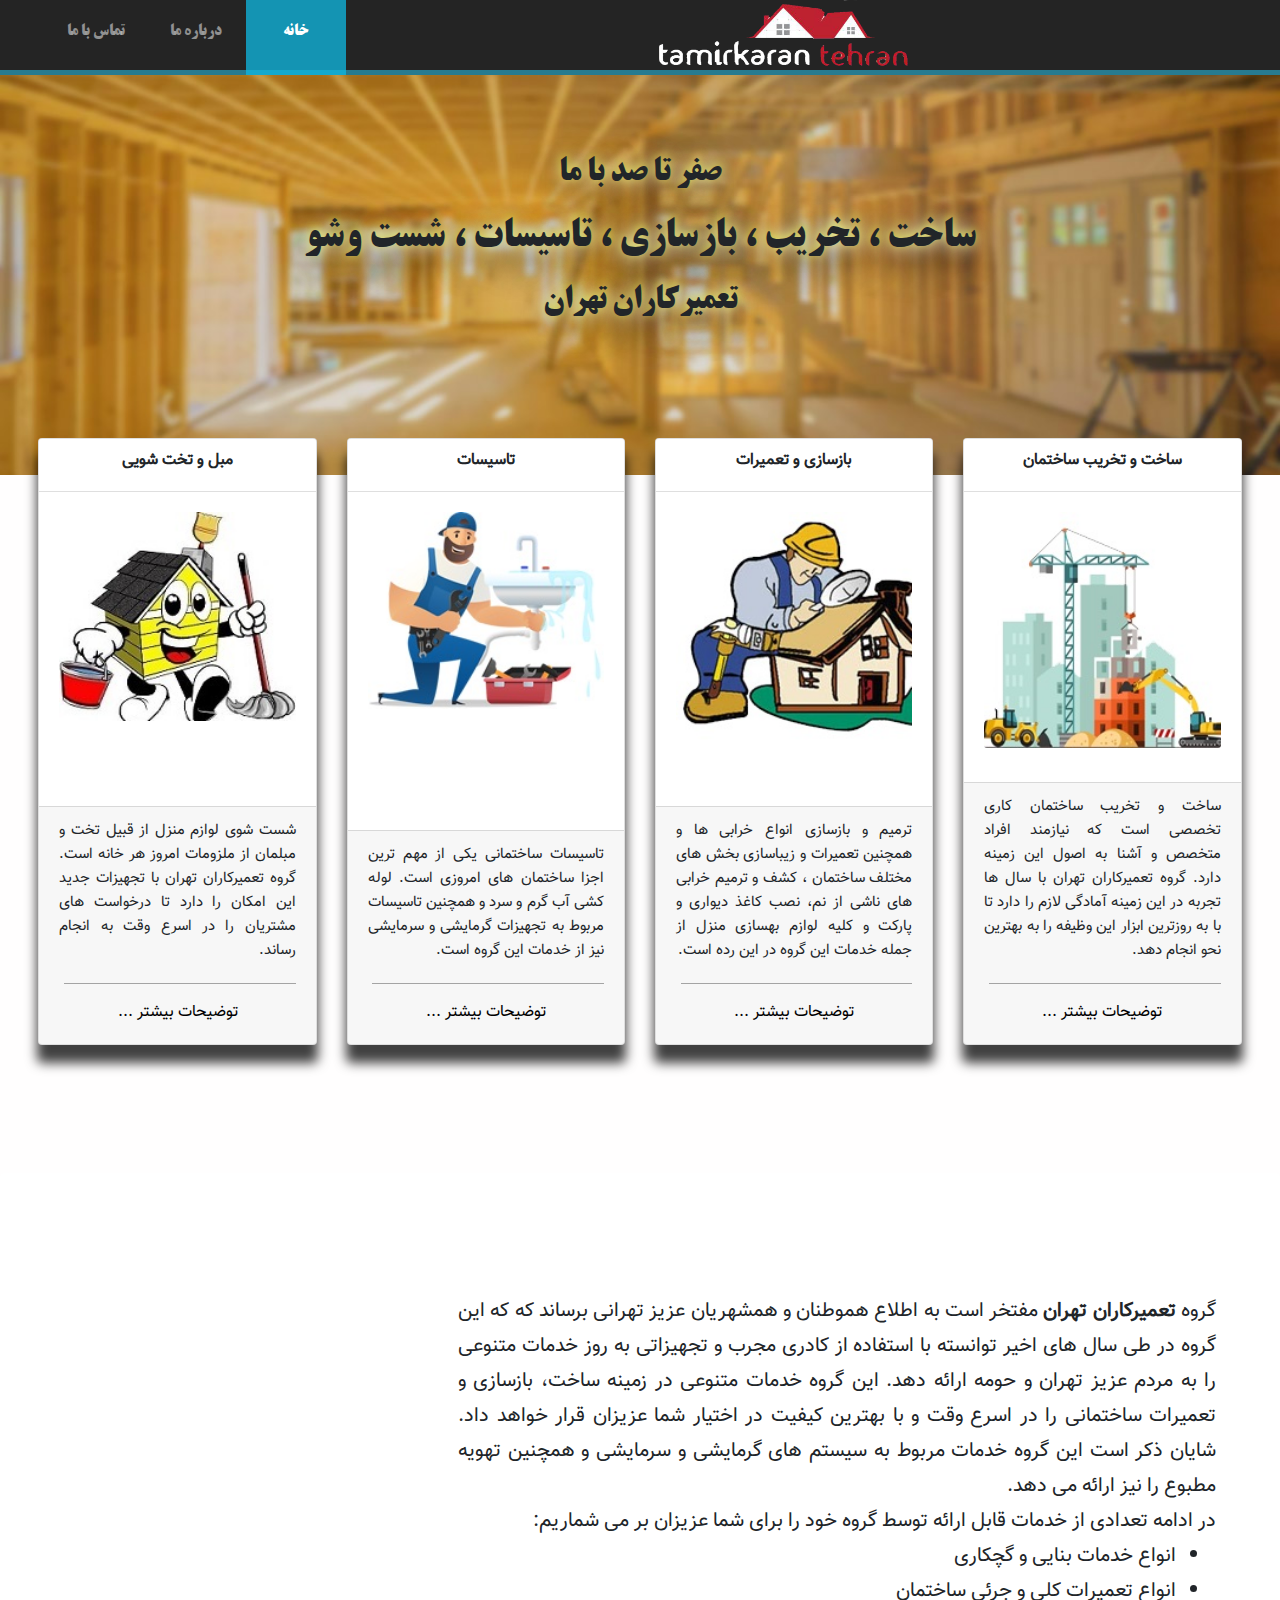
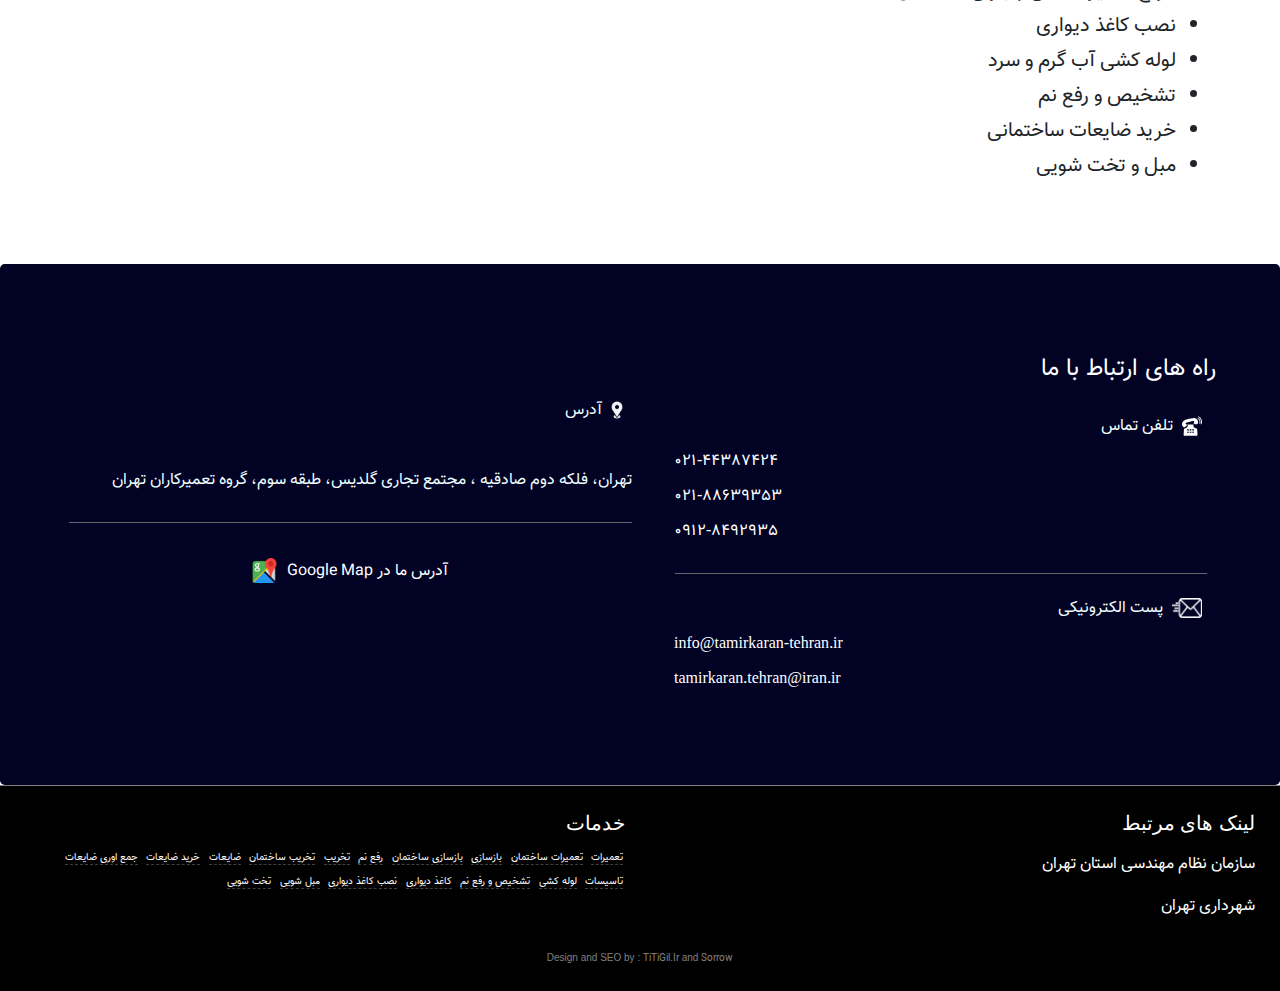
==== commit 6cf24a55: "version 1.0.0" ====
--- a/index.html
+++ b/index.html
@@ -285,61 +285,61 @@
 
 
         <div class="col-12 col-sm-6">
-            <p class="h5">خدمات</p>
-            <div class="sticker">
-                <p>تعمیرات</p>
-            </div>
-            <div class="sticker">
-                <p> تعمیرات ساختمان </p>
-            </div>
-            <div class="sticker">
-                <p> بازسازی </p>
-            </div>
-            <div class="sticker">
-                <p> بازسازی ساختمان </p>
-            </div>
-            <div class="sticker">
-                <p> رفع نم </p>
-            </div>
-            <div class="sticker">
-                <p>تخریب</p>
-            </div>
-            <div class="sticker">
-                <p>تخریب ساختمان</p>
-            </div>
-            <div class="sticker">
-                <p>ضایعات</p>
-            </div>
-            <div class="sticker">
-                <p>خرید ضایعات</p>
-            </div>
-            <div class="sticker">
-                <p>جمع اوری ضایعات</p>
-            </div>
-            <div class="sticker">
-                <p>تاسیسات</p>
-            </div>
-            <div class="sticker">
-                <p>لوله کشی</p>
-            </div>
-            <div class="sticker">
-                <p>تشخیص و رفع نم</p>
-            </div>
-            <div class="sticker">
-                <p>کاغذ دیواری</p>
-            </div>
-            <div class="sticker">
-                <p>نصب کاغذ دیواری</p>
-            </div>
-            
-            <div class="sticker">
-                <p> مبل شویی </p>
-            </div>
-            <div class="sticker">
-                <p> تخت شویی </p>
-            </div>
-        </div>
-        <div style="text-align: center;margin-top:15px;font-size:10px;direction: ltr;color:gray" class="col-12 justify-content-center">Design and SEO by : <a style="color: gray" href="http://titigil.ir">TiTiGil.Ir</a></div>
+            <h6 class="h5">خدمات</h6>
+            <div class="sticker">
+                <h6>تعمیرات</h6>
+            </div>
+            <div class="sticker">
+                <h6> تعمیرات ساختمان </h6>
+            </div>
+            <div class="sticker">
+                <h6> بازسازی </h6>
+            </div>
+            <div class="sticker">
+                <h6> بازسازی ساختمان </h6>
+            </div>
+            <div class="sticker">
+                <h6> رفع نم </h6>
+            </div>
+            <div class="sticker">
+                <h6>تخریب</h6>
+            </div>
+            <div class="sticker">
+                <h6>تخریب ساختمان</h6>
+            </div>
+            <div class="sticker">
+                <h6>ضایعات</h6>
+            </div>
+            <div class="sticker">
+                <h6>خرید ضایعات</h6>
+            </div>
+            <div class="sticker">
+                <h6>جمع اوری ضایعات</h6>
+            </div>
+            <div class="sticker">
+                <h6>تاسیسات</h6>
+            </div>
+            <div class="sticker">
+                <h6>لوله کشی</h6>
+            </div>
+            <div class="sticker">
+                <h6>تشخیص و رفع نم</h6>
+            </div>
+            <div class="sticker">
+                <h6>کاغذ دیواری</h6>
+            </div>
+            <div class="sticker">
+                <h6>نصب کاغذ دیواری</h6>
+            </div>
+            
+            <div class="sticker">
+                <h6> مبل شویی </h6>
+            </div>
+            <div class="sticker">
+                <h6> تخت شویی </h6>
+            </div>
+        </div>
+        <div style="text-align: center;margin-top:15px;font-size:10px;direction: ltr;color:gray" class="col-12 justify-content-center">Design and SEO by : <a style="color: gray" href="http://titigil.ir">TiTiGil.Ir</a> and <a style="color: gray" href="https://www.instagram.com/sorrow_93/">Sorrow</a></div>
 
     </footer>
     
--- a/css/main.css
+++ b/css/main.css
@@ -319,6 +319,7 @@
     .sticker h6 {
         padding: 0px;
         margin: 0px;
+        font-size: 10px;
        
     }
     
